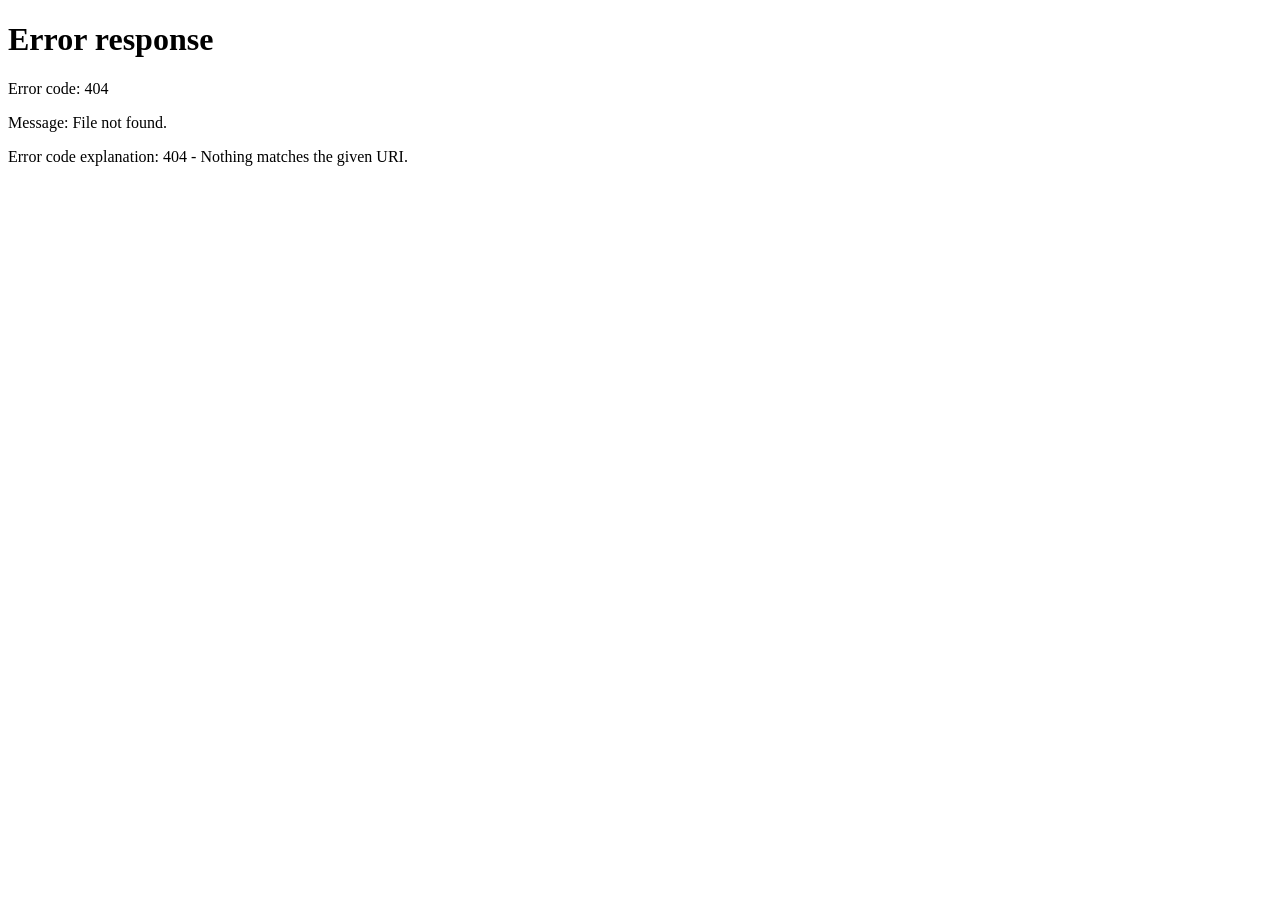
==== index.html @ d10ce009 "Add GitHub Pages entry point" ====
<!DOCTYPE html>
<html lang="en">
<head>
  <meta charset="UTF-8">
  <meta name="viewport" content="width=device-width, initial-scale=1.0">
  <meta http-equiv="refresh" content="0; url=2048.html">
  <title>2048</title>
</head>
<body>
  <p><a href="2048.html">Play 2048</a></p>
</body>
</html>
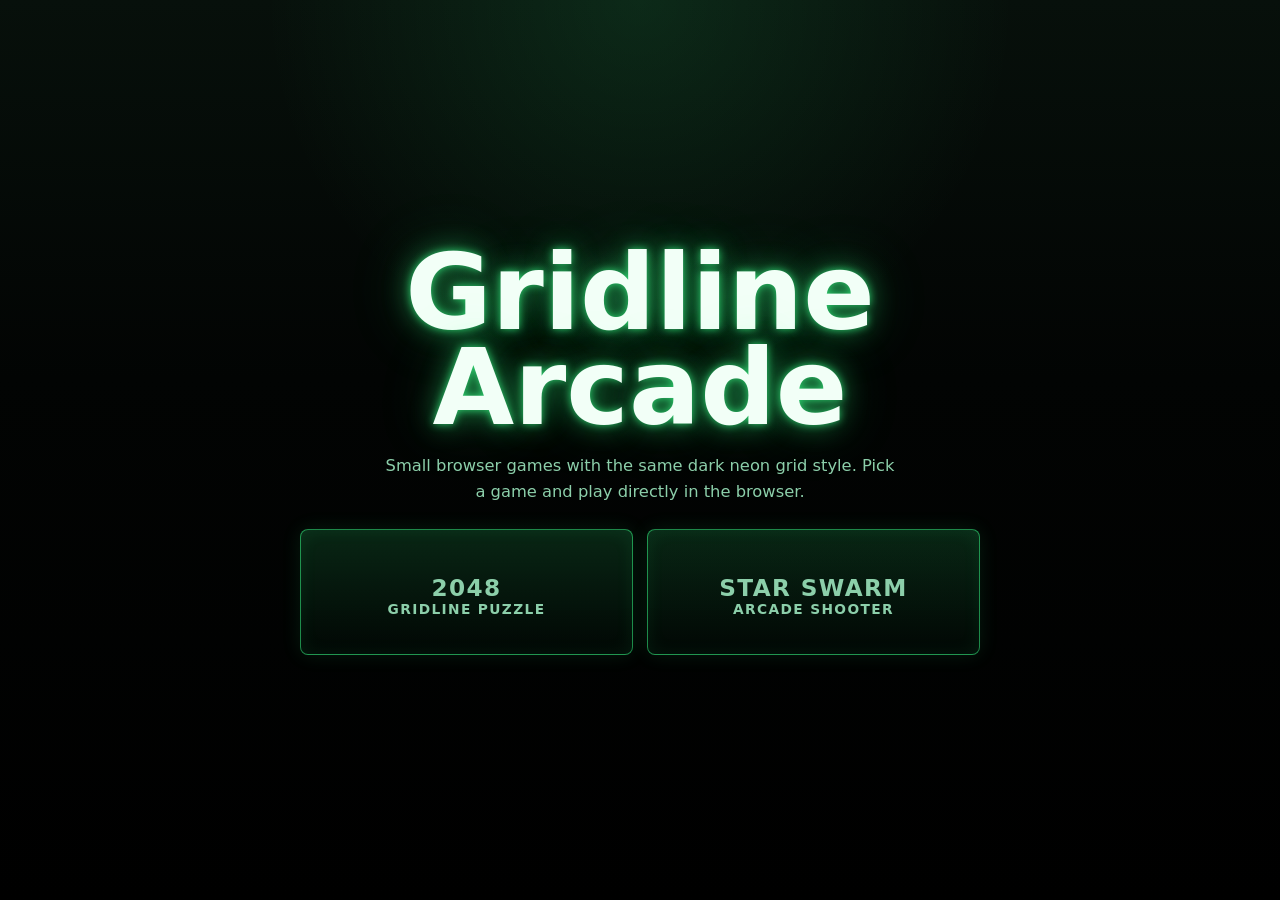
==== commit 62e8b4c3: "Add arcade launcher" ====
--- a/index.html
+++ b/index.html
@@ -3,10 +3,131 @@
 <head>
   <meta charset="UTF-8">
   <meta name="viewport" content="width=device-width, initial-scale=1.0">
-  <meta http-equiv="refresh" content="0; url=2048.html">
-  <title>2048</title>
+  <title>Gridline Arcade</title>
+  <style>
+    :root {
+      color-scheme: dark;
+      --bg: #020403;
+      --charcoal: #07100b;
+      --panel: rgba(4, 20, 12, 0.88);
+      --neon: #39ff88;
+      --neon-mid: rgba(57, 255, 136, 0.52);
+      --text: #e8fff2;
+      --muted: #8ccfaa;
+      --radius: 8px;
+      font-family: "Segoe UI", system-ui, -apple-system, BlinkMacSystemFont, sans-serif;
+    }
+
+    * {
+      box-sizing: border-box;
+    }
+
+    body {
+      min-height: 100vh;
+      margin: 0;
+      background:
+        radial-gradient(circle at 50% 0%, rgba(57, 255, 136, 0.11), transparent 34%),
+        linear-gradient(180deg, var(--charcoal) 0%, var(--bg) 42%, #000 100%);
+      color: var(--text);
+      display: grid;
+      place-items: center;
+      padding: 28px 16px;
+    }
+
+    main {
+      width: min(100%, 680px);
+      text-align: center;
+    }
+
+    h1 {
+      margin: 0;
+      font-size: clamp(3rem, 12vw, 6.6rem);
+      line-height: 0.9;
+      letter-spacing: 0;
+      color: #f2fff7;
+      text-shadow:
+        0 0 8px rgba(57, 255, 136, 0.75),
+        0 0 28px rgba(57, 255, 136, 0.45),
+        0 0 64px rgba(57, 255, 136, 0.22);
+    }
+
+    p {
+      color: var(--muted);
+      font-size: 1.02rem;
+      line-height: 1.6;
+      margin: 18px auto 24px;
+      max-width: 32rem;
+    }
+
+    .games {
+      display: grid;
+      grid-template-columns: repeat(2, minmax(0, 1fr));
+      gap: 14px;
+    }
+
+    a {
+      border: 1px solid var(--neon-mid);
+      border-radius: var(--radius);
+      background: linear-gradient(180deg, rgba(57, 255, 136, 0.14), rgba(2, 10, 6, 0.7));
+      box-shadow: inset 0 0 18px rgba(57, 255, 136, 0.08), 0 0 20px rgba(57, 255, 136, 0.1);
+      color: var(--text);
+      display: grid;
+      min-height: 126px;
+      padding: 20px;
+      place-items: center;
+      text-decoration: none;
+      transition: transform 140ms ease, background 140ms ease, box-shadow 140ms ease;
+    }
+
+    a:hover,
+    a:focus-visible {
+      background: rgba(57, 255, 136, 0.15);
+      box-shadow: 0 0 26px rgba(57, 255, 136, 0.34), inset 0 0 16px rgba(57, 255, 136, 0.12);
+      outline: none;
+      transform: translateY(-1px);
+    }
+
+    strong {
+      display: block;
+      font-size: 1.45rem;
+      line-height: 1.1;
+    }
+
+    span {
+      color: var(--muted);
+      display: block;
+      font-size: 0.86rem;
+      font-weight: 700;
+      letter-spacing: 0.1em;
+      margin-top: 8px;
+      text-transform: uppercase;
+    }
+
+    @media (max-width: 560px) {
+      .games {
+        grid-template-columns: 1fr;
+      }
+    }
+  </style>
 </head>
 <body>
-  <p><a href="2048.html">Play 2048</a></p>
+  <main>
+    <h1>Gridline Arcade</h1>
+    <p>Small browser games with the same dark neon grid style. Pick a game and play directly in the browser.</p>
+    <div class="games" aria-label="Game list">
+      <a href="2048.html">
+        <span>
+          <strong>2048</strong>
+          Gridline puzzle
+        </span>
+      </a>
+      <a href="star-swarm.html">
+        <span>
+          <strong>Star Swarm</strong>
+          Arcade shooter
+        </span>
+      </a>
+    </div>
+  </main>
 </body>
 </html>
